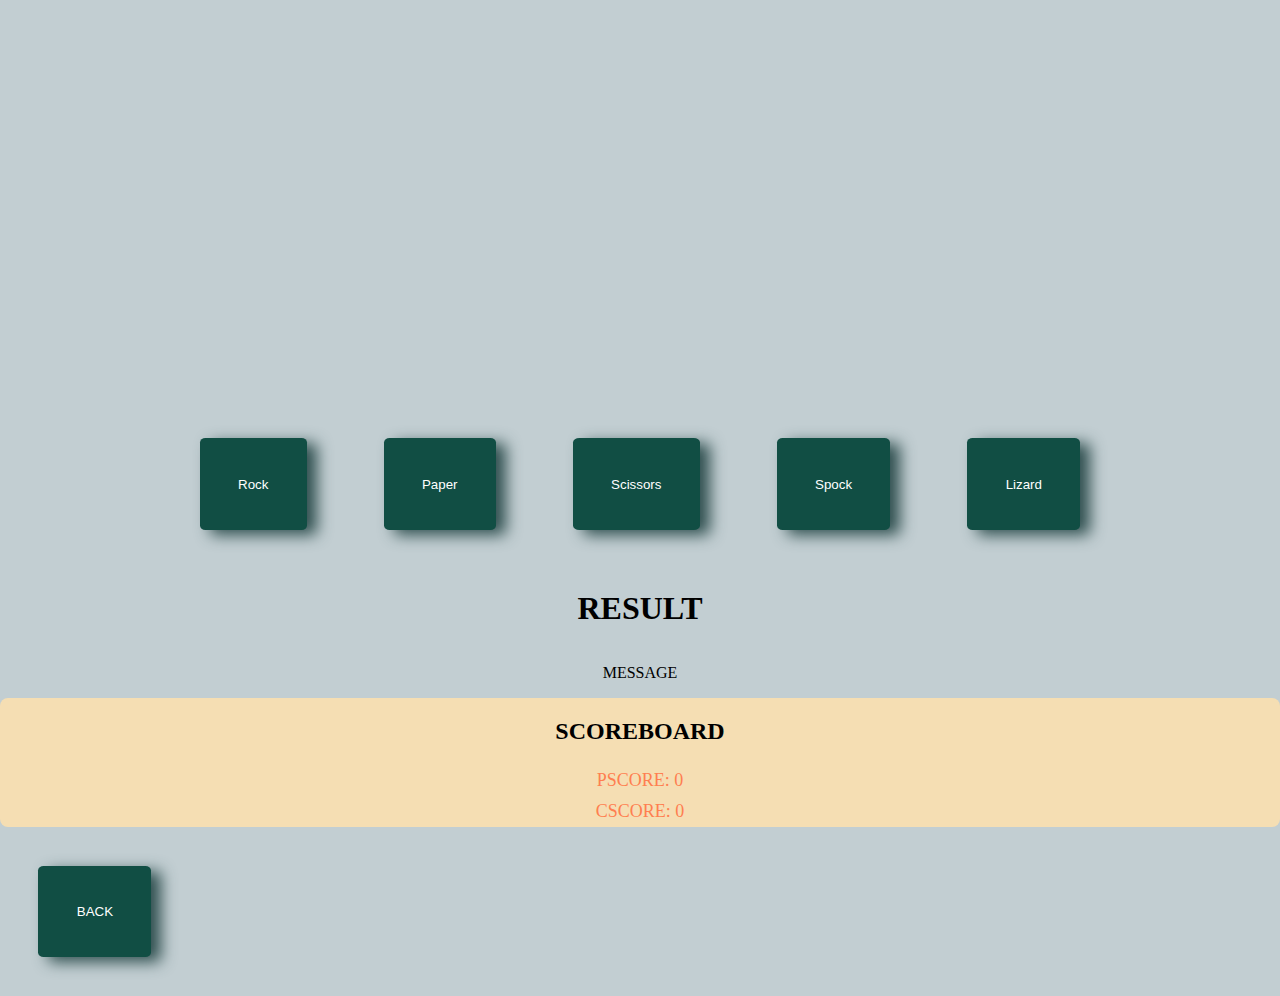
==== game.html @ 1103d1fb "Adjusted: JS - Misspellings, move the get choices made in to the ireation through each round to capt" ====
<!DOCTYPE html>
<html lang="en">

<head>
    <meta charset="UTF-8">
    <meta name="viewport" content="width=device-width, initial-scale=1.0">
    <link rel="stylesheet" href="assets/css/style.css">
    <title>Klingon game page</title>
</head>

<body>

    <div id="gameImg"></div>
    <div id="container">
        <button class="choice" onclick="play('rock')">Rock</button>
        <button class="choice" onclick="play('paper')">Paper</button>
        <button class="choice" onclick="play('scissors')">Scissors</button>
        <button class="choice" onclick="play('spock')">Spock</button>
        <button class="choice" onclick="play('lizard')">Lizard</button>
    </div>
    <h1 id="result">RESULT</h1>
    <p id="message">MESSAGE</p>

    <div id="scoreboard">
        <h2>SCOREBOARD</h2>
        <p id="playerScore">PSCORE: 0</p>
        <p id="computerScore">CSCORE: 0</p>
    </div>

    <div id="gameResultContainer"></div>
    <div id="theRuleBox">
        <button id="backBtn" onclick="window.location.href='index.html'">BACK</button>
    </div>

    <script src="/assets/scripts/game.js" defer></script>
</body>

</html>
---- assets/css/style.css ----
/* General body style for somewhat responsiveness withoout m-queries */
body {
    display: flex;
    flex-direction: column;
    background-color: rgba(61, 99, 112, 0.315);
    margin: 0;
    min-height: 100vh;
}

/* design for the buttons with some styling for UI-friendliness */
button {
    padding: 3%;
    margin: 3%;
    background-color: rgb(17, 78, 68);
    color: white;
    border: none;
    border-radius: 5%;
    cursor: pointer;
    box-shadow: 10px 5px 15px darkslategray;
}

/* welcome text */
#welcomeTxt {
    color: rgb(17, 78, 68);
    display: flex;
    justify-content: center;
    align-items: center;
    position: relative;
    z-index: 99;
    width: 100%;
}

/* game info text for indexhtml and klingonhtml */
#gameInfo,
#klingonTransTxtBox {
    color: rgb(17, 78, 68);
    display: flex;
    position: relative;
    flex-direction: column;
    text-align: center;
    align-items: center;
    padding: 1%;
    z-index: 1;
}

/* for the button-divs -StartGame -KlingonTranslatePage */
#toTheGameBox,
#klingonTransBox {
    display: flex;
    position: relative;
    margin: auto;
}

/* Image for gameboard at Game.html */
#gameImg {
    height: 400px;
    width: 100%;
    background-image: url(/assets/images/spockhero3.png);
    background-repeat: no-repeat;
    background-position: center;
    background-size: contain;
    position: relative;
}

/* Game.html styles */
#result,
#message {
    text-align: center;
}

/* Userscore and Computerscore */

#playerScore,
#computerScore {
    font-size: 18px;
    margin: 5px;
    color:coral; 
}
/* Scoreboard */
#scoreboard {
    display: flex;
    border-radius: 8px;
    text-align: center;
    background-color: wheat;
    text-align: center;
    flex-direction: column;
}
/* */
#theRuleBox {
    display: flex;
    position: relative;
}

/* */
#container {
    display: flex;
    justify-content: center;
    align-items: center;
    position: relative;
    flex-wrap: wrap;
}

/* Image for infopage index.html */
#ruleImg {
    background-image: url(/assets/images/RockTest.png);
    background-repeat: no-repeat;
    background-position: center;
    background-size: contain;
    width: 100%;
    height: 400px;
}
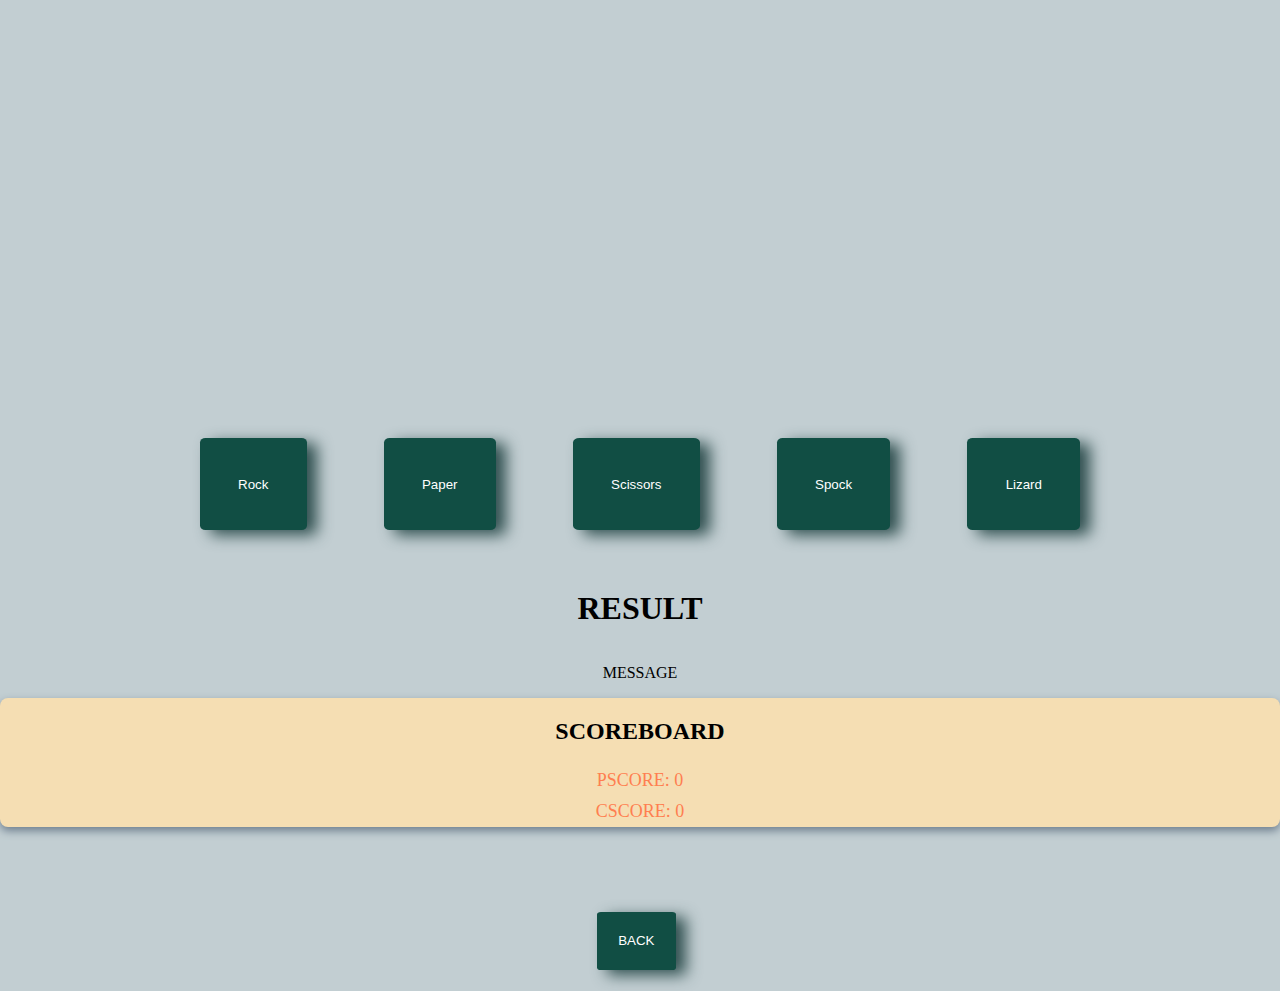
==== commit b5d05408: "Adjust: CSS - HTML - JS, changed the paths for backgroundimages since live didnt preview it, js path" ====
--- a/game.html
+++ b/game.html
@@ -10,7 +10,7 @@
 
 <body>
 
-    <div id="gameImg"></div>
+    <div id="gameImg" alt="A lizard holding a scissor do demonstrate the game"></div>
     <div id="container">
         <button class="choice" onclick="play('rock')">Rock</button>
         <button class="choice" onclick="play('paper')">Paper</button>
@@ -32,7 +32,7 @@
         <button id="backBtn" onclick="window.location.href='index.html'">BACK</button>
     </div>
 
-    <script src="/assets/scripts/game.js" defer></script>
+    <script src="assets/scripts/script.js" defer></script>
 </body>
 
 </html>--- a/assets/css/style.css
+++ b/assets/css/style.css
@@ -17,6 +17,16 @@
     border-radius: 5%;
     cursor: pointer;
     box-shadow: 10px 5px 15px darkslategray;
+    transition: background-color 0.3s ease, transofmr 0.2s ease, box-shadow 0.2s ease;
+}
+
+button:hover {
+    background-color: rgb(28, 130, 112);
+}
+
+button:active {
+    transform: translateY(2px);
+    box-shadow: 5px 2px 10px darkslategrey;
 }
 
 /* welcome text */
@@ -51,14 +61,20 @@
     margin: auto;
 }
 
+/* for the back-button in game.html */
+
+#theRuleBox {
+    margin-left: 45vw;
+    margin-top: 5vw;
+    display: flex;
+
+}
+
 /* Image for gameboard at Game.html */
 #gameImg {
     height: 400px;
     width: 100%;
-    background-image: url(/assets/images/spockhero3.png);
-    background-repeat: no-repeat;
-    background-position: center;
-    background-size: contain;
+    background: url("../images/spockhero3.png") no-repeat center/contain;
     position: relative;
 }
 
@@ -74,8 +90,9 @@
 #computerScore {
     font-size: 18px;
     margin: 5px;
-    color:coral; 
+    color: coral;
 }
+
 /* Scoreboard */
 #scoreboard {
     display: flex;
@@ -84,12 +101,9 @@
     background-color: wheat;
     text-align: center;
     flex-direction: column;
+    box-shadow: 0 4px 8px slategrey;
 }
-/* */
-#theRuleBox {
-    display: flex;
-    position: relative;
-}
+
 
 /* */
 #container {
@@ -102,10 +116,47 @@
 
 /* Image for infopage index.html */
 #ruleImg {
-    background-image: url(/assets/images/RockTest.png);
-    background-repeat: no-repeat;
-    background-position: center;
-    background-size: contain;
+    background: url("../images/RockTest.png") no-repeat center center/contain; 
     width: 100%;
     height: 400px;
+}
+
+/* Design for gameResultContainer */
+
+#gameResultContainer {
+    display: none;
+    /* Hide by default */
+    flex-direction: column;
+    align-items: center;
+    justify-content: center;
+    position: fixed;
+    flex-wrap: wrap;
+    padding: 20px;
+    border-radius: 10px;
+    z-index: 999;
+    opacity: 0.9;
+    left: 50%;
+    top: 30%;
+    transform: translate(-50%, -50%);
+    width: 100%;
+    max-width: 80vw;
+    max-height: 80vh;
+    background-color: wheat;
+} 
+
+#choice {
+    width: 100px;
+    height: 100px;
+    margin: 20px;
+    color: green;
+    background-color: darkslategrey;
+    cursor: pointer;
+    padding: 1%;
+}
+
+li {
+    justify-content: center;
+    display: flex;
+    font-style: oblique;
+    font-size: 25px;
 }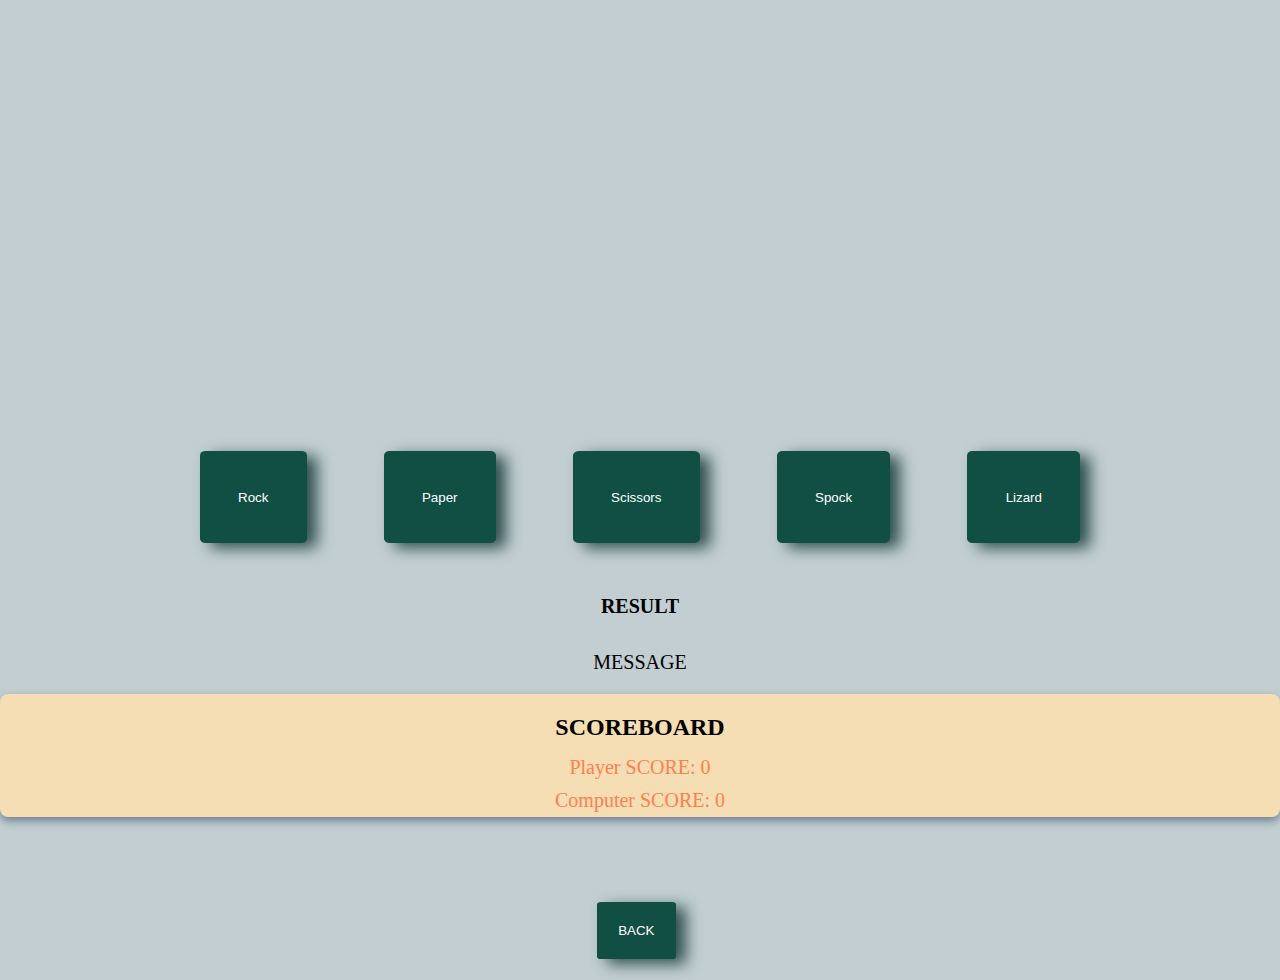
==== commit cba53354: "Adjust: CSS - added margintop to all images, increased fontsize for visibility of score." ====
--- a/game.html
+++ b/game.html
@@ -23,8 +23,8 @@
 
     <div id="scoreboard">
         <h2>SCOREBOARD</h2>
-        <p id="playerScore">PSCORE: 0</p>
-        <p id="computerScore">CSCORE: 0</p>
+        <p id="playerScore">Player SCORE: 0</p>
+        <p id="computerScore">Computer SCORE: 0</p>
     </div>
 
     <div id="gameResultContainer"></div>
--- a/assets/css/style.css
+++ b/assets/css/style.css
@@ -76,19 +76,21 @@
     width: 100%;
     background: url("../images/spockhero3.png") no-repeat center/contain;
     position: relative;
+    margin-top: 1%;
 }
 
 /* Game.html styles */
 #result,
 #message {
     text-align: center;
+    font-size: 20px;
 }
 
 /* Userscore and Computerscore */
 
 #playerScore,
 #computerScore {
-    font-size: 18px;
+    font-size: 20px;
     margin: 5px;
     color: coral;
 }
@@ -119,6 +121,7 @@
     background: url("../images/RockTest.png") no-repeat center center/contain; 
     width: 100%;
     height: 400px;
+    margin-top: 1%;
 }
 
 /* Design for gameResultContainer */
@@ -159,4 +162,12 @@
     display: flex;
     font-style: oblique;
     font-size: 25px;
+}
+
+p {
+    text-align: center;
+
+}
+#scoreboard h2 {
+    margin-bottom: 10px;
 }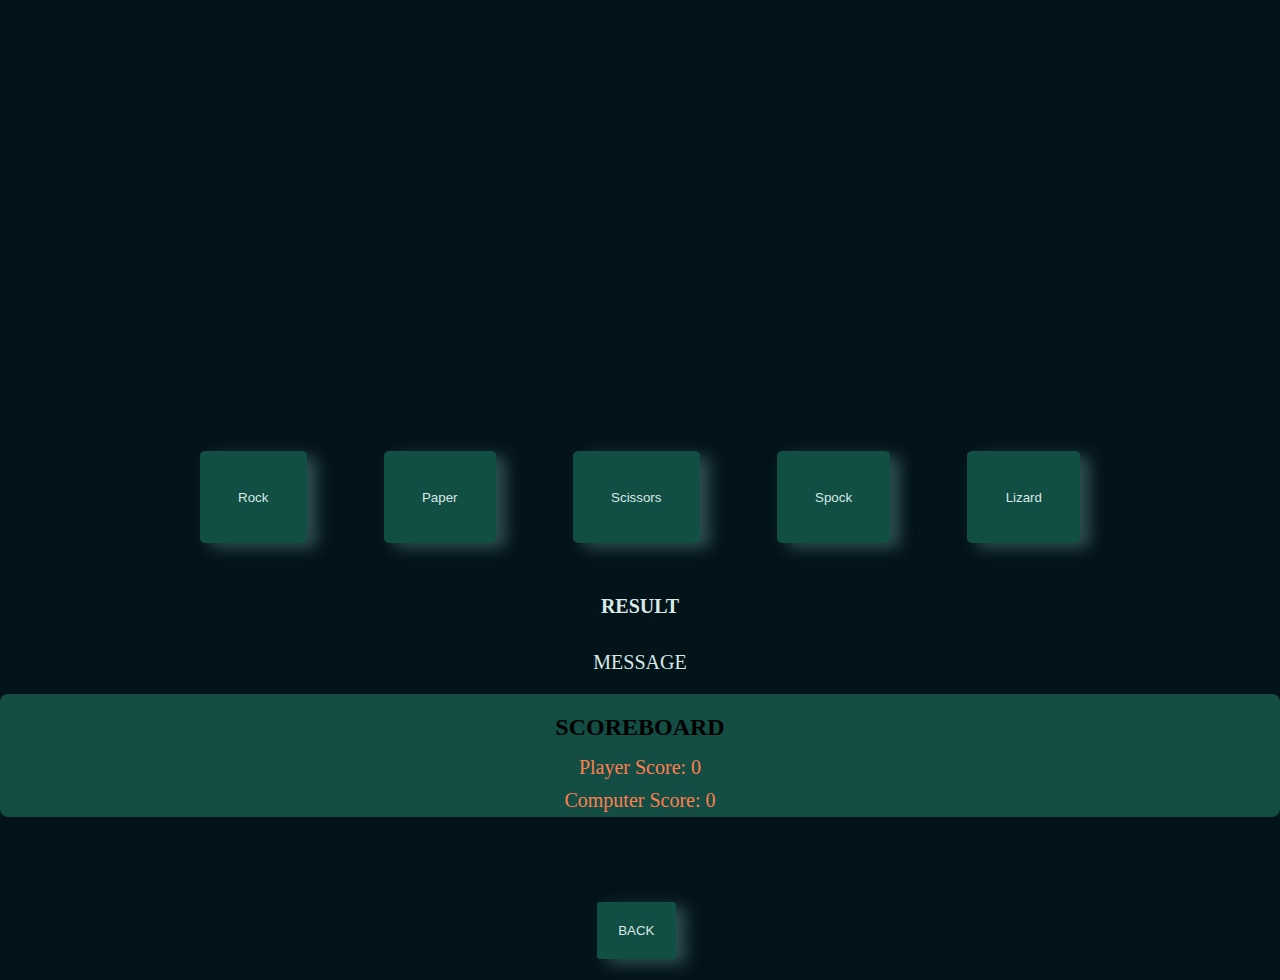
==== commit 25ddfcdc: "Adjust: Img - CSS - JS, compressaed re-attached GameHeroImg. Adjusted color-scheme and fontsize for " ====
--- a/game.html
+++ b/game.html
@@ -10,7 +10,7 @@
 
 <body>
 
-    <div id="gameImg" alt="A lizard holding a scissor do demonstrate the game"></div>
+    <div id="gameImg" alt="A lizard holding a scissor to demonstrate the game"></div>
     <div id="container">
         <button class="choice" onclick="play('rock')">Rock</button>
         <button class="choice" onclick="play('paper')">Paper</button>
@@ -23,8 +23,8 @@
 
     <div id="scoreboard">
         <h2>SCOREBOARD</h2>
-        <p id="playerScore">Player SCORE: 0</p>
-        <p id="computerScore">Computer SCORE: 0</p>
+        <p id="playerScore">Player Score: 0</p>
+        <p id="computerScore">Computer Score: 0</p>
     </div>
 
     <div id="gameResultContainer"></div>
--- a/assets/css/style.css
+++ b/assets/css/style.css
@@ -2,7 +2,7 @@
 body {
     display: flex;
     flex-direction: column;
-    background-color: rgba(61, 99, 112, 0.315);
+    background-color: #03131A;
     margin: 0;
     min-height: 100vh;
 }
@@ -12,7 +12,7 @@
     padding: 3%;
     margin: 3%;
     background-color: rgb(17, 78, 68);
-    color: white;
+    color:  rgb(215 233 230);
     border: none;
     border-radius: 5%;
     cursor: pointer;
@@ -31,7 +31,7 @@
 
 /* welcome text */
 #welcomeTxt {
-    color: rgb(17, 78, 68);
+    color:  rgb(215 233 230);
     display: flex;
     justify-content: center;
     align-items: center;
@@ -43,7 +43,7 @@
 /* game info text for indexhtml and klingonhtml */
 #gameInfo,
 #klingonTransTxtBox {
-    color: rgb(17, 78, 68);
+    color:  rgb(215 233 230);
     display: flex;
     position: relative;
     flex-direction: column;
@@ -74,7 +74,7 @@
 #gameImg {
     height: 400px;
     width: 100%;
-    background: url("../images/spockhero3.png") no-repeat center/contain;
+    background: url("../images/spockgamehero.png") no-repeat center/contain;
     position: relative;
     margin-top: 1%;
 }
@@ -84,6 +84,7 @@
 #message {
     text-align: center;
     font-size: 20px;
+    color:  rgb(215 233 230);
 }
 
 /* Userscore and Computerscore */
@@ -100,14 +101,14 @@
     display: flex;
     border-radius: 8px;
     text-align: center;
-    background-color: wheat;
+    background-color: #134d43;
     text-align: center;
     flex-direction: column;
-    box-shadow: 0 4px 8px slategrey;
+  
 }
 
 
-/* */
+/* Container for onclick buttons */
 #container {
     display: flex;
     justify-content: center;
@@ -118,7 +119,7 @@
 
 /* Image for infopage index.html */
 #ruleImg {
-    background: url("../images/RockTest.png") no-repeat center center/contain; 
+    background: url("../images/RockTest.png") no-repeat center center/contain;
     width: 100%;
     height: 400px;
     margin-top: 1%;
@@ -145,7 +146,8 @@
     max-width: 80vw;
     max-height: 80vh;
     background-color: wheat;
-} 
+}
+
 
 #choice {
     width: 100px;
@@ -155,6 +157,7 @@
     background-color: darkslategrey;
     cursor: pointer;
     padding: 1%;
+ 
 }
 
 li {
@@ -162,12 +165,18 @@
     display: flex;
     font-style: oblique;
     font-size: 25px;
+    color:  rgb(215 233 230);
 }
 
 p {
     text-align: center;
+    color: #114e44;
+    font-size: 20px;
 
 }
+
 #scoreboard h2 {
     margin-bottom: 10px;
+    
+    
 }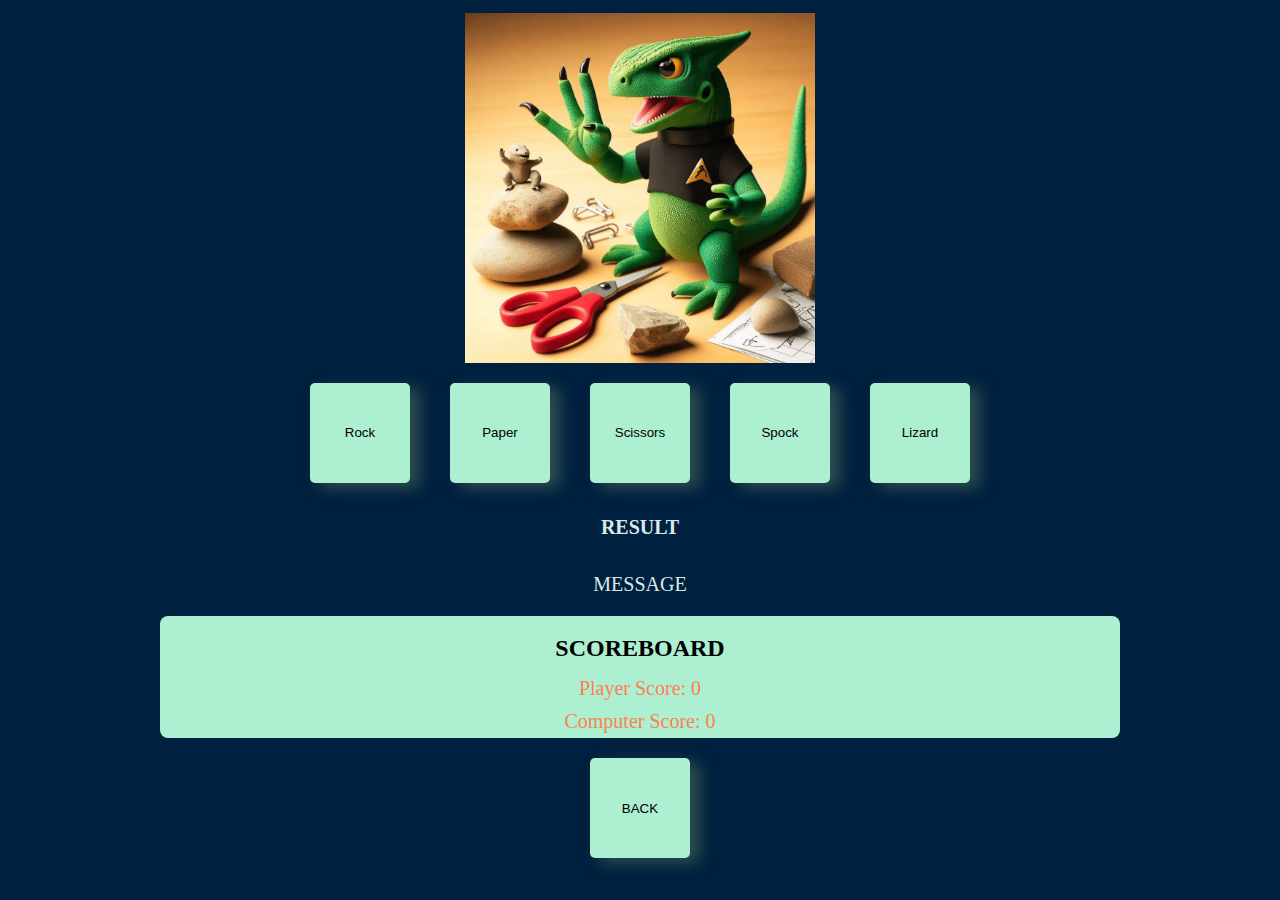
==== commit 9674a0b1: "Adjust: JS - deleted redundant code, CSS - Changes within width for text to align correctly, images " ====
--- a/game.html
+++ b/game.html
@@ -29,7 +29,7 @@
 
     <div id="gameResultContainer"></div>
     <div id="theRuleBox">
-        <button id="backBtn" onclick="window.location.href='index.html'">BACK</button>
+        <button class="choice" onclick="window.location.href='index.html'">BACK</button>
     </div>
 
     <script src="assets/scripts/script.js" defer></script>
--- a/assets/css/style.css
+++ b/assets/css/style.css
@@ -2,22 +2,24 @@
 body {
     display: flex;
     flex-direction: column;
-    background-color: #03131A;
+    background-color: #00203FFF;
     margin: 0;
     min-height: 100vh;
+    
 }
 
-/* design for the buttons with some styling for UI-friendliness */
+/* General design for the buttons, with hover effects for user interactive experience */
 button {
     padding: 3%;
     margin: 3%;
-    background-color: rgb(17, 78, 68);
-    color:  rgb(215 233 230);
+    background-color: #ADEFD1FF;
+    color:  black;
     border: none;
     border-radius: 5%;
     cursor: pointer;
     box-shadow: 10px 5px 15px darkslategray;
-    transition: background-color 0.3s ease, transofmr 0.2s ease, box-shadow 0.2s ease;
+    transition: background-color 0.3s ease, transform 0.2s ease, box-shadow 0.2s ease;
+    font-weight: 300;
 }
 
 button:hover {
@@ -37,7 +39,8 @@
     align-items: center;
     position: relative;
     z-index: 99;
-    width: 100%;
+    width: 80%;
+    margin: auto;
 }
 
 /* game info text for indexhtml and klingonhtml */
@@ -49,32 +52,30 @@
     flex-direction: column;
     text-align: center;
     align-items: center;
-    padding: 1%;
     z-index: 1;
+}
+#gameInfo > p,
+#klingonTransTxtBox > p {
+
+    color:  rgb(215 233 230);
+    width: 80%;
+    margin: auto;
 }
 
 /* for the button-divs -StartGame -KlingonTranslatePage */
 #toTheGameBox,
-#klingonTransBox {
+#klingonTransBox,
+#theRuleBox {
     display: flex;
     position: relative;
-    margin: auto;
-}
-
-/* for the back-button in game.html */
-
-#theRuleBox {
-    margin-left: 45vw;
-    margin-top: 5vw;
-    display: flex;
-
+    margin: 0 auto;
 }
 
 /* Image for gameboard at Game.html */
 #gameImg {
-    height: 400px;
+    height: 350px;
     width: 100%;
-    background: url("../images/spockgamehero.png") no-repeat center/contain;
+    background: url("../images/spockgamehero.avif") no-repeat center/contain;
     position: relative;
     margin-top: 1%;
 }
@@ -88,7 +89,6 @@
 }
 
 /* Userscore and Computerscore */
-
 #playerScore,
 #computerScore {
     font-size: 20px;
@@ -101,12 +101,11 @@
     display: flex;
     border-radius: 8px;
     text-align: center;
-    background-color: #134d43;
-    text-align: center;
+    background-color: #ADEFD1FF;
     flex-direction: column;
-  
+    width: 75%;
+    margin: 0 auto;
 }
-
 
 /* Container for onclick buttons */
 #container {
@@ -121,12 +120,11 @@
 #ruleImg {
     background: url("../images/RockTest.png") no-repeat center center/contain;
     width: 100%;
-    height: 400px;
+    height: 350px;
     margin-top: 1%;
 }
 
 /* Design for gameResultContainer */
-
 #gameResultContainer {
     display: none;
     /* Hide by default */
@@ -142,22 +140,21 @@
     left: 50%;
     top: 30%;
     transform: translate(-50%, -50%);
-    width: 100%;
+    width: 80%;
     max-width: 80vw;
-    max-height: 80vh;
-    background-color: wheat;
+    background-color: #EEA47FFF;
+    margin-top: 0.5vw;
 }
 
-
-#choice {
+/* Desing for the choice buttons */
+.choice {
     width: 100px;
     height: 100px;
     margin: 20px;
-    color: green;
-    background-color: darkslategrey;
+    background-color: #adefd1;
     cursor: pointer;
     padding: 1%;
- 
+    color: black;
 }
 
 li {
@@ -172,11 +169,8 @@
     text-align: center;
     color: #114e44;
     font-size: 20px;
-
 }
 
 #scoreboard h2 {
-    margin-bottom: 10px;
-    
-    
+    margin-bottom: 10px; 
 }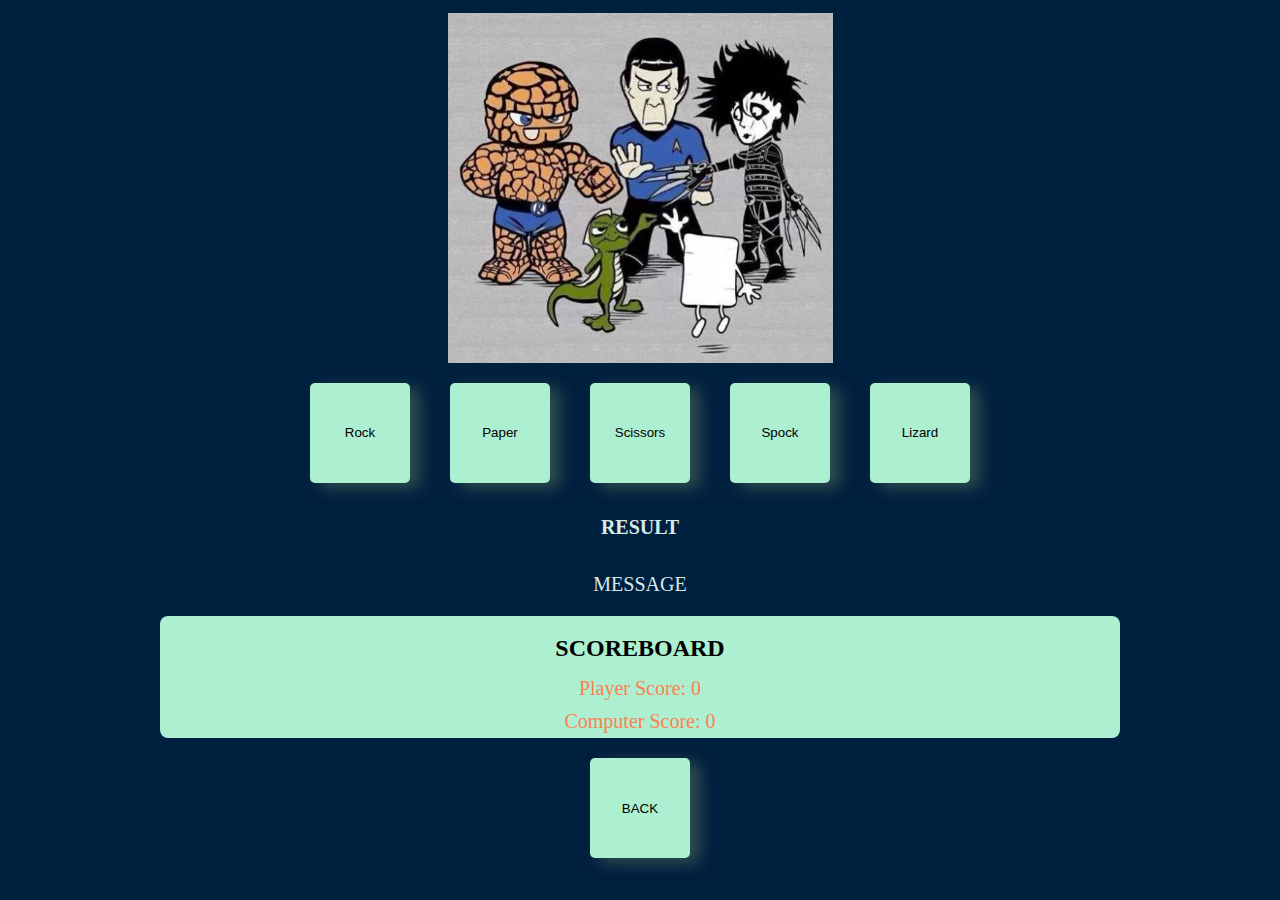
==== commit 77abccf9: "Adjust: changed the gameboard image nyheroAVIF, removed alt atr from divs since its not allowed, ADD" ====
--- a/game.html
+++ b/game.html
@@ -4,13 +4,18 @@
 <head>
     <meta charset="UTF-8">
     <meta name="viewport" content="width=device-width, initial-scale=1.0">
+    <!-- STYLE SHEET -->
     <link rel="stylesheet" href="assets/css/style.css">
+      <!-- META TAGS FOR SEO  -->
+      <meta name="description" content="Rock Paper Scissors Spock Lizard, Qo'noS style">
+      <meta name="keywords"
+          content="Spock, Lizard, Scissors, Rock, Paper, Qo'noS, Klingon, Starktrek, Big bang theory, Sheldon cooper">
     <title>Klingon game page</title>
 </head>
 
 <body>
 
-    <div id="gameImg" alt="A lizard holding a scissor to demonstrate the game"></div>
+    <div id="gameImg"></div>
     <div id="container">
         <button class="choice" onclick="play('rock')">Rock</button>
         <button class="choice" onclick="play('paper')">Paper</button>
--- a/assets/css/style.css
+++ b/assets/css/style.css
@@ -75,7 +75,7 @@
 #gameImg {
     height: 350px;
     width: 100%;
-    background: url("../images/spockgamehero.avif") no-repeat center/contain;
+    background: url("../images/nyhero.avif") no-repeat center/contain;
     position: relative;
     margin-top: 1%;
 }
